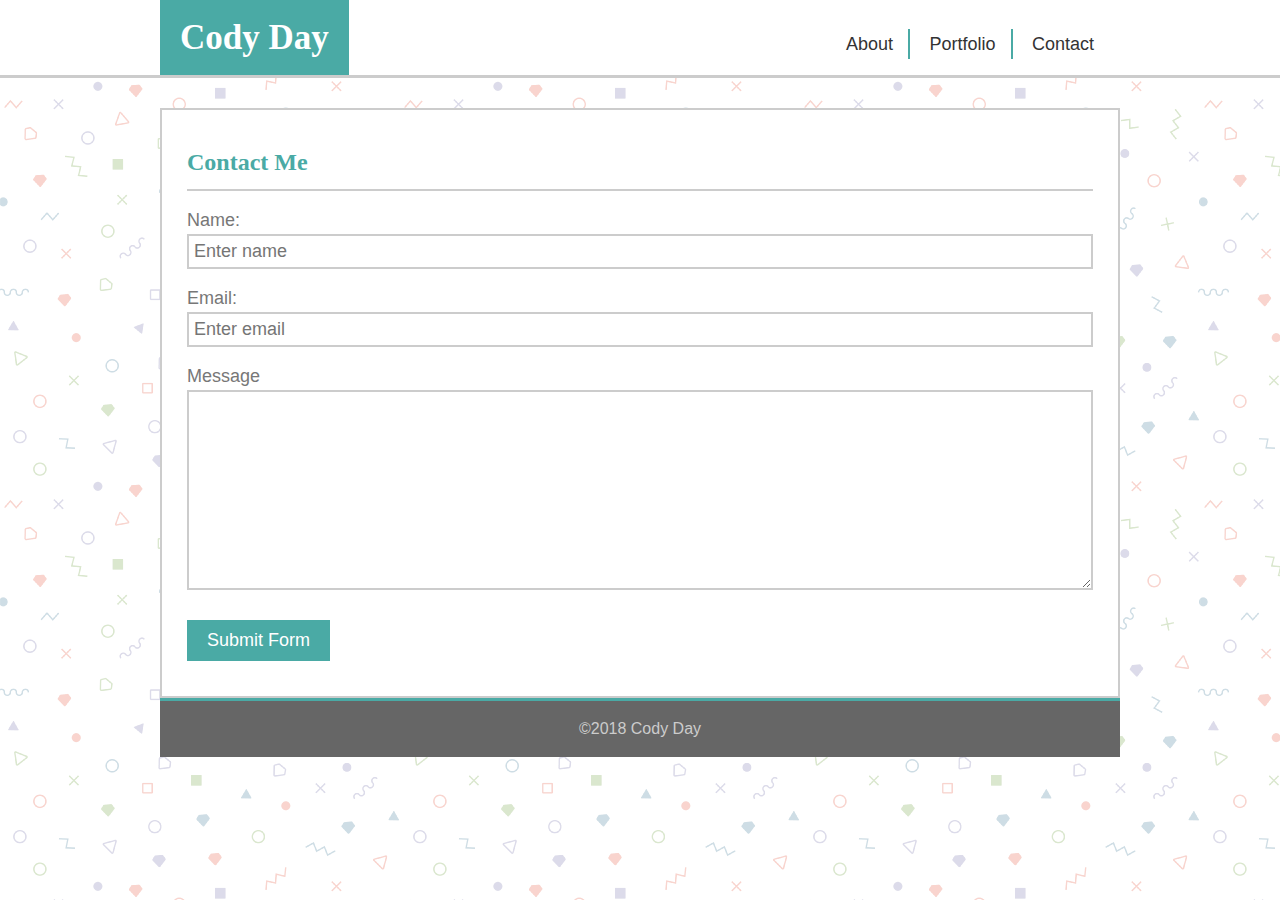
==== contact.html @ afc91e5f "added contact page html, and style" ====
<!DOCTYPE html>
<html lang="en">
<head>
    <meta charset="UTF-8">
    <meta name="viewport" content="width=device-width, initial-scale=1.0">
    <meta http-equiv="X-UA-Compatible" content="ie=edge">
    <title>Contact | Basic Portfolio</title>
    <link rel="stylesheet" href="assets/css/reset.css">
    <link rel="stylesheet" href="assets/css/style.css">
</head>
<body>
    <header>
        <div class="wrapper">
            <h1>Cody Day</h1>

            <nav>
                <ul>
                  <li><a href="index.html">About</a></li> 
                  <li><a href="portfolio.html">Portfolio</a></li>
                  <li><a href="contact.html">Contact</a></li>
                </ul>
            </nav>
        </div>
    </header>

    <div class="wrapper">
        <section id="left-column">
            <h2>Contact Me</h2>

            <form>
                <label for="name">Name:</label>
                <input type="text" name="name" id="form-name" placeholder="Enter name">
            
                <label for="email">Email:</label>
                <input type="email" name="email" id="form-email" placeholder="Enter email">

                <label for="message">Message</label>
                <textarea name="message" id="form-message"></textarea>

                <button type="submit">Submit Form</button>
            </form>
            

        </section>
        <aside id="right-column">
            

        </aside>

        <div class="clearfix"></div>

        <footer>
            &copy;2018 Cody Day
        </footer>
        
    </div>  
</body>
</html>
---- assets/css/style.css ----
* {
    box-sizing: border-box;
    
}

body {
    background: url("../images/memphis-colorful.png") repeat;
    font-family: Arial, Helvetica, sans-serif;
    overflow: auto;
    color: #777;

}

h1, h2, h3, h4, h5, h5, h6 {
    font-family: Georgia, 'Times New Roman', Times, serif;
    color: #4aaaa5;
    font-weight: bold;
}

header {
    background: white;
    border-bottom: 3px solid #ccc;
    margin-bottom: 30px;
    position: top 0;
}

header h1 {
    background-color: #4aaaa5;
    color: white;
    display: inline-block;
    padding: 20px;
    font-size: 35px;

}



nav {
    width: 300px;
    float: right;
    margin-top: 35px;
    text-align: center;
}

nav ul li {
    display: inline;
}

nav ul li a {
    color: #333;
    font-size: 18px;
    padding: 5px 15px;
    border-right: 2px solid #4aaaa5;
    text-decoration: none;

}

nav ul li:last-child a {
    border-right: none;

}

p {
    font-size: 16px;
    line-height: 30px;
    padding-right: 20px;
    margin-bottom: 22px;

}

footer {
    background: #666;
    border-top: 3px solid #4aaaa5;
    color: #ccc;
    text-align: center;
    padding: 20px;
}

form label {
    font-size: 18px;
    display: block;
}

form input, form textarea {
    width: 100%;
    display: block;
    margin: 5px 0 20px 0;
    border: 2px solid #ccc;
    padding: 5px;
    font-size: 18px;
}

textarea {
    height: 200px;

}

form button {
    background: #4aaaa5;
    color: #fff;
    padding: 10px 20px;
    margin: 10px 0 10px 0;
    font-size: 18px;
    border: none;
}


.wrapper {
    width: 960px;
    margin: 0 auto;
}

.wrapper h2 {
    border-bottom: 2px solid #ccc;
}

.inline-img {
    float: left;
    margin: 0 15px 15px 0;
    border: 1px solid #777;
    object-fit: cover;
    width: 200px;
    height: 200px;
}

.clearfix {
    display: block;
    visibility: hidden;
    clear: both;

}



#left-column {
    background: white;
    padding: 25px;
    border: 2px solid #ccc;
    width: 100%;
    float: left;
}

#left-column h2 {
    font-size: 24px;
    padding: 15px 0;
    margin-bottom: 20px;

}
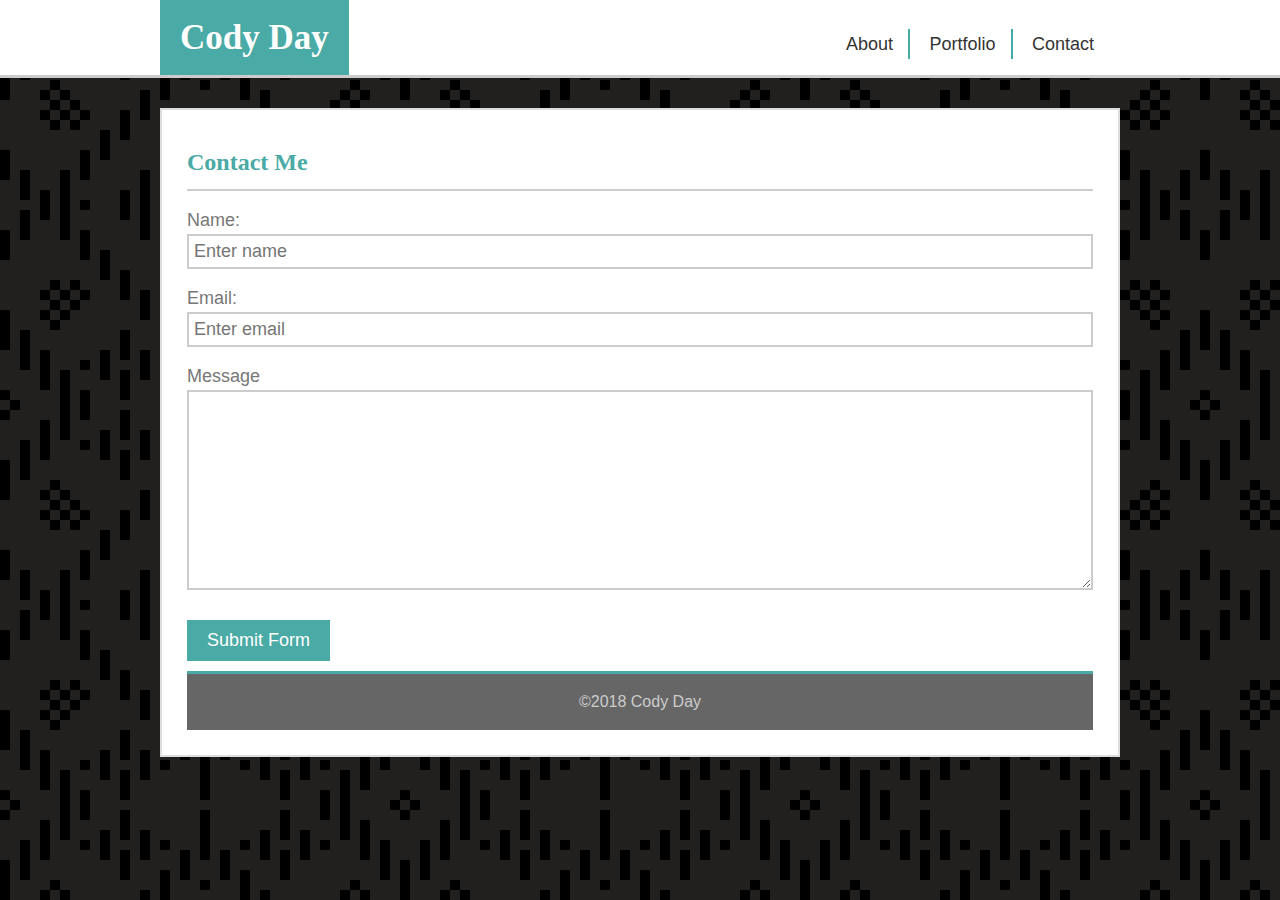
==== commit 0a9016fe: "final product" ====
--- a/contact.html
+++ b/contact.html
@@ -4,7 +4,7 @@
     <meta charset="UTF-8">
     <meta name="viewport" content="width=device-width, initial-scale=1.0">
     <meta http-equiv="X-UA-Compatible" content="ie=edge">
-    <title>Contact | Basic Portfolio</title>
+    <title>Contact | Cody's Portfolio</title>
     <link rel="stylesheet" href="assets/css/reset.css">
     <link rel="stylesheet" href="assets/css/style.css">
 </head>
@@ -41,12 +41,6 @@
             </form>
             
 
-        </section>
-        <aside id="right-column">
-            
-
-        </aside>
-
         <div class="clearfix"></div>
 
         <footer>
--- a/assets/css/style.css
+++ b/assets/css/style.css
@@ -4,7 +4,7 @@
 }
 
 body {
-    background: url("../images/memphis-colorful.png") repeat;
+    background: url("../images/folk-pattern-black.png") repeat;
     font-family: Arial, Helvetica, sans-serif;
     overflow: auto;
     color: #777;
@@ -123,6 +123,8 @@
     height: 200px;
 }
 
+
+
 .clearfix {
     display: block;
     visibility: hidden;
@@ -132,10 +134,11 @@
 
 
 
+
 #left-column {
     background: white;
     padding: 25px;
-    border: 2px solid #ccc;
+    border: 2px solid #dddddd;
     width: 100%;
     float: left;
 }
@@ -146,3 +149,38 @@
     margin-bottom: 20px;
 
 }
+
+/* Portfolio */
+
+.portfolio-item {
+    position: relative;
+    display: inline-block;
+    margin-right: 300px;
+    margin-bottom: 15px;
+}
+
+.portfolio-item-even {
+    position: relative;
+    float: right;
+    margin-bottom: 15px;
+}
+
+.portfolio-item h4 {
+    position: absolute;
+    color: white;
+    background-color: #4aaaa5;
+    width: 100%;
+    text-align: center;
+    padding: 20px;
+    top: 3cm;
+}
+
+.portfolio-item-even h4 {
+    position: absolute;
+    color: white;
+    background-color: #4aaaa5;
+    width: 100%;
+    text-align: center;
+    padding: 20px;
+    top: 3cm;
+}